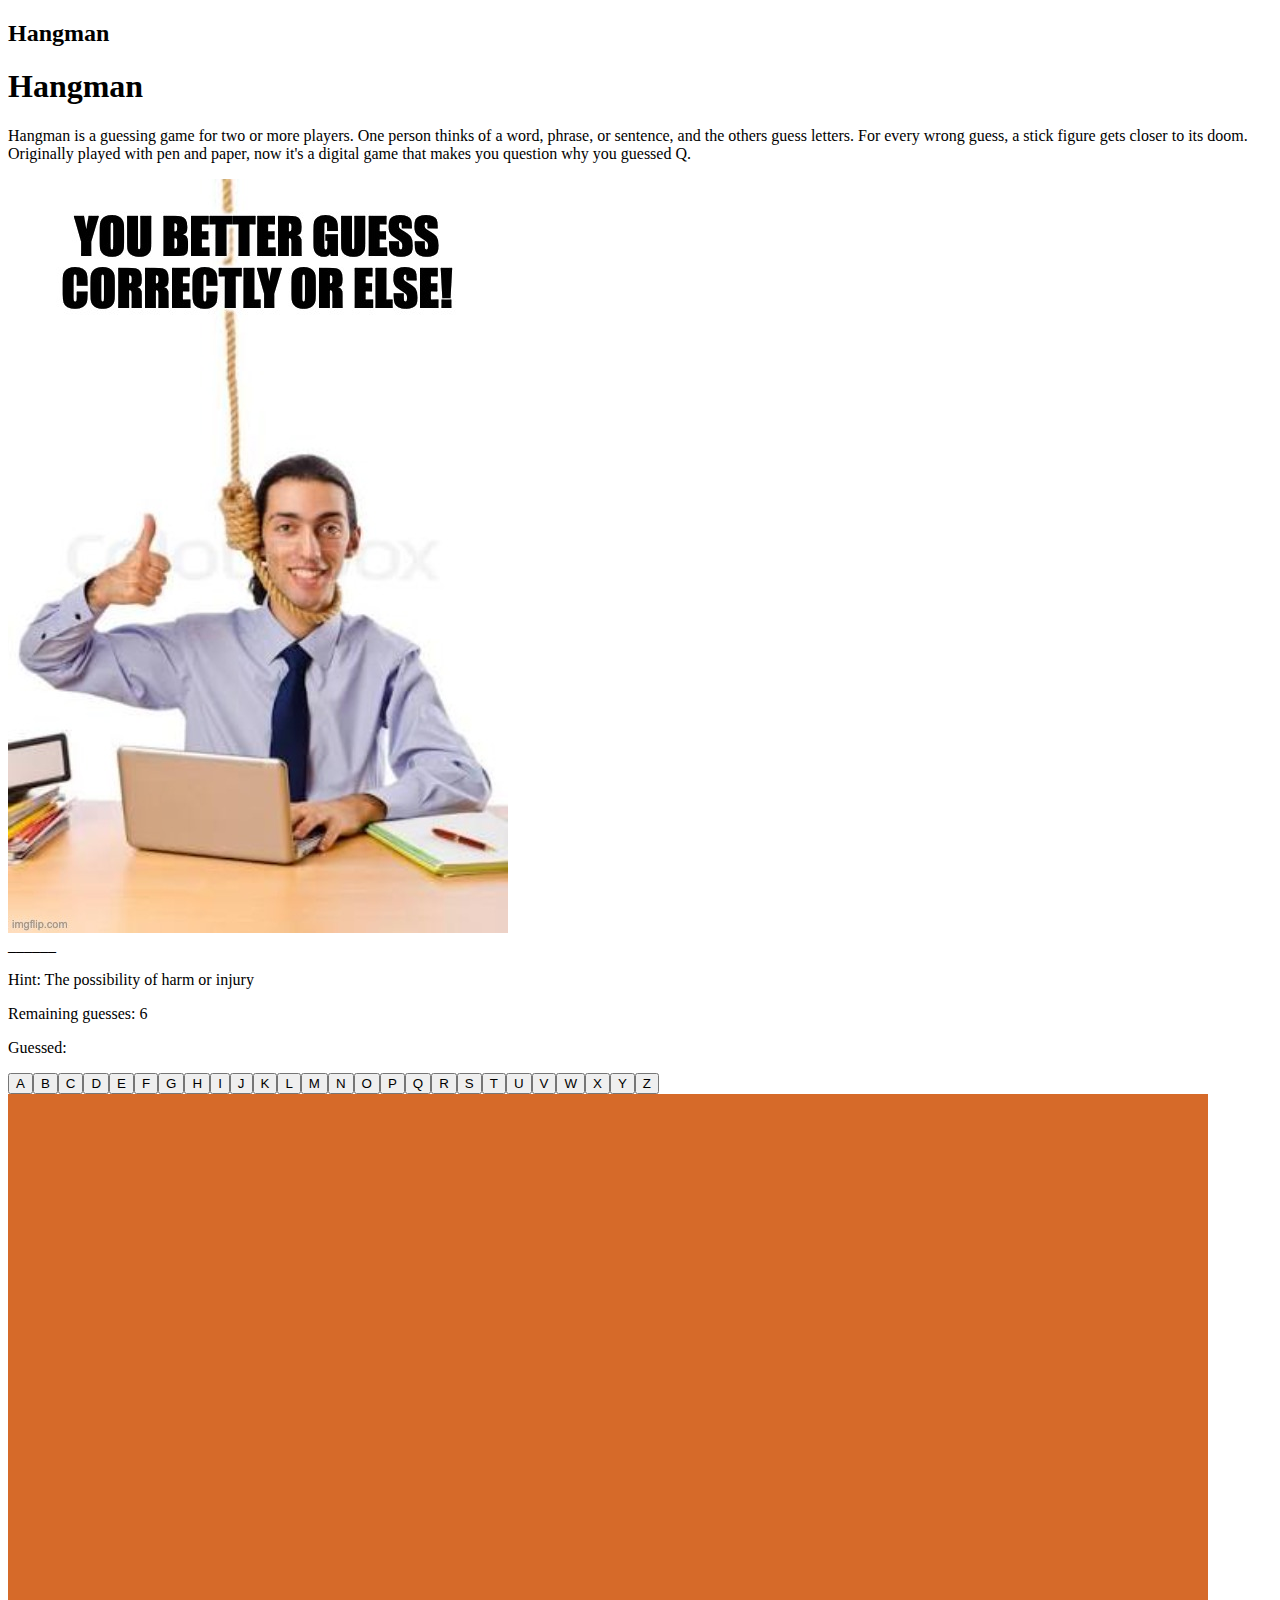
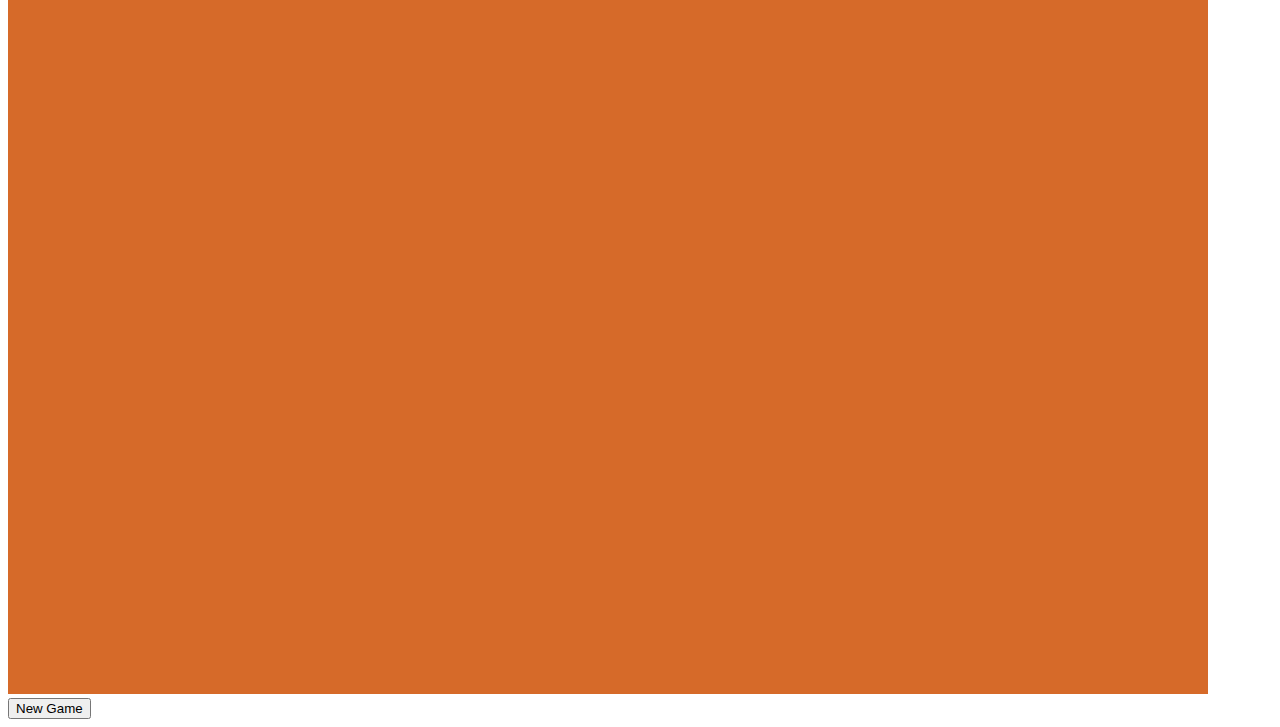
==== index.html @ 0e778fde "'initial commit'" ====
<!DOCTYPE html>
<!--
    author:     Sam
    version:    1.0
    comments:   for COMP 2312 - Final Project
-->
<html lang="en">

<head>
    <meta charset="UTF-8">
    <meta name="viewport" content="width=device-width, initial-scale=1.0">
    <link rel="stylesheet" href="./src/css/styles.scss">
    <title>Hangman Game</title>

    <script type="module" src="src/javascript/hangman-game.js" defer></script>

</head>

<body>
    <div class="wrapper-body">
        <header class="primary-header flex">
            <h2>Hangman</h2>
        </header>

        <main>
            <section class="grid"> 
                <div id="game-header">
                    <h1>Hangman</h1>
                    <p>Hangman is a guessing game for two or more players. One person thinks of a word, phrase, or sentence, and the others guess letters. For every wrong guess, a stick figure gets closer to its doom. Originally played with pen and paper, now it's a digital game that makes you question why you guessed Q.
                    </p>
                </div> 
                <aside role="presentation" id="game-pic">
                    <img src="./src/assets/images/hangman-banner-pic.jpg" alt="Hangman Game State">
                </aside>
            </section>

            <section id="game-container">
                <div id="word-display"></div>
                <div id="word-hint"></div>
                <div id="hangman-drawing"></div>
                <div id="guessed-letters"></div>
                <div id="message"></div>
                <div class="grid">
                    <div class="flex" id="keyboard"></div>
                    <aside id="hangman-pic">
                        <img src="./src/assets/images/hangman-pic-0.jpg" alt="Hangman">
                    </aside>
                </div>
                <button id="new-game-btn">New Game</button>
            </section>

        </main>
    </div>
</body>

</html>
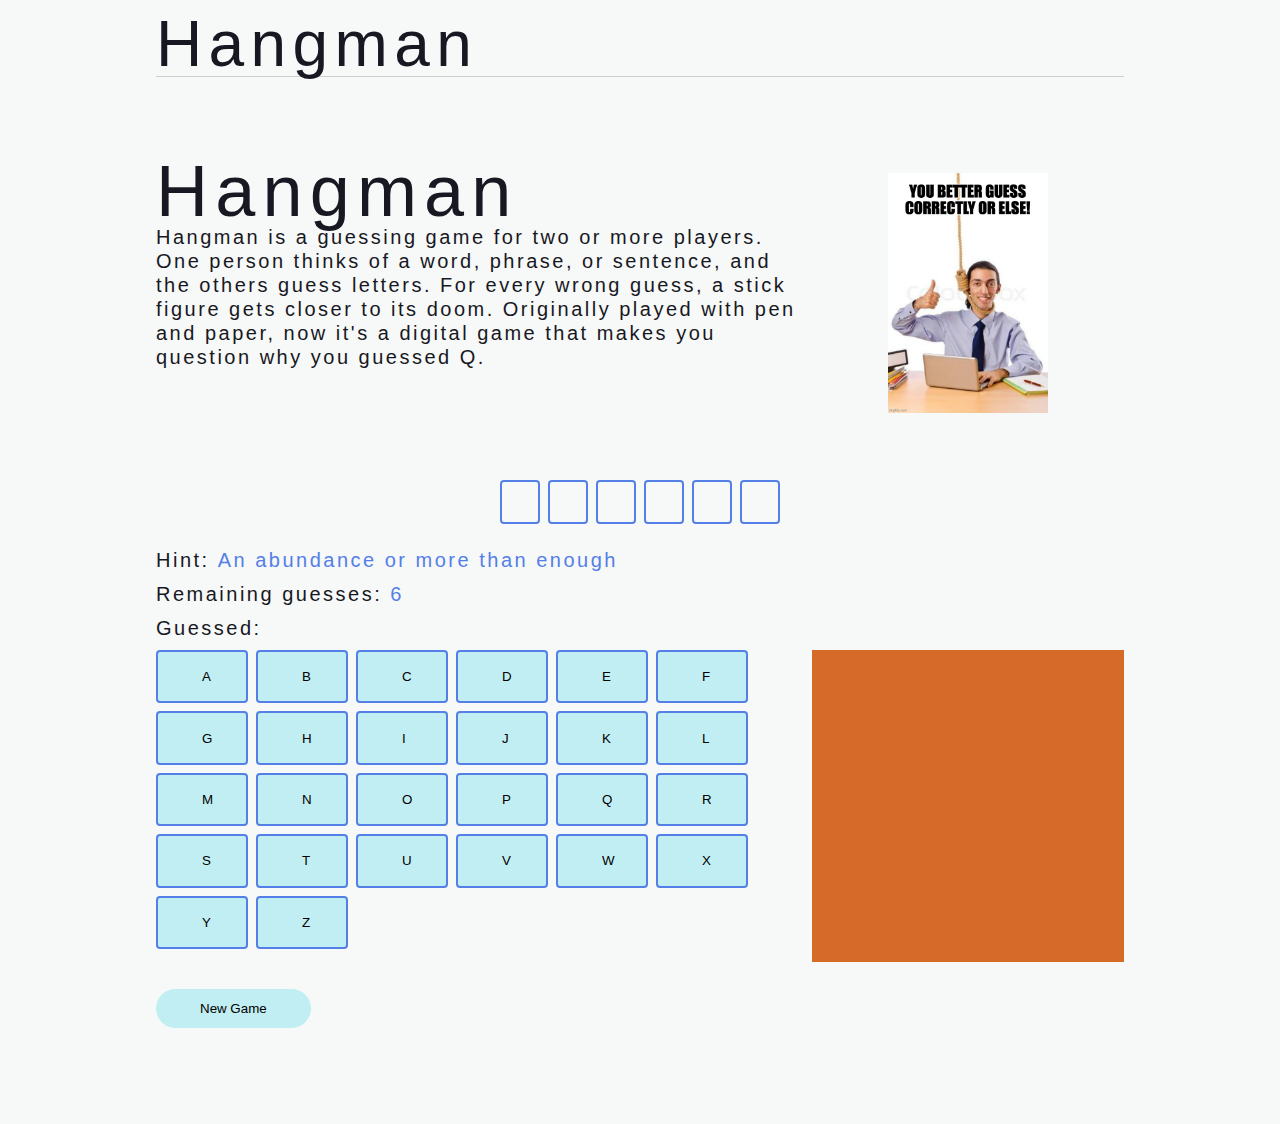
==== commit 5c573db3: "'added mixins sass'" ====
--- a/index.html
+++ b/index.html
@@ -9,7 +9,7 @@
 <head>
     <meta charset="UTF-8">
     <meta name="viewport" content="width=device-width, initial-scale=1.0">
-    <link rel="stylesheet" href="./src/css/styles.scss">
+    <link rel="stylesheet" href="./css/styles.css">
     <title>Hangman Game</title>
 
     <script type="module" src="src/javascript/hangman-game.js" defer></script>
--- a/css/styles.css
+++ b/css/styles.css
@@ -0,0 +1,296 @@
+@import url(./meyerweb-css-reset.css);
+@import url(./base-styles.css);
+
+
+.flex {
+    display: flex;
+    gap: 2rem;
+}
+
+.axsblty {
+    clip: rect(1px,1px,1px,1px);
+    border: 0 !important;
+    height: 1px !important;
+    overflow: hidden;
+    padding: 0 !important;
+    position: absolute !important;
+    width: 1px !important;
+}
+
+/* HEADER */
+header {
+    width: 100%;
+    top: 0;
+    position: sticky;
+    z-index: 100;
+    border-bottom: 1px solid var(--grey-01);
+    justify-content: flex-start;
+    background-color: var(--white-primary);
+    padding-top: 1.75rem;
+}
+
+/* BUTTONS */
+
+button {
+    font-family: var(--secondary-font-regular);
+    background-color: var(--light-blue-02);
+    padding: 0.75rem 2.75rem;
+    border-style: none;
+    border-radius: 50px;
+    cursor: pointer;
+    transition: transform 0.1s ease-in-out;
+    transform: scale(1);
+}
+
+.btn-main {
+    font-size: 1.15rem;
+}
+
+#btn-form {
+    transition: transform 0.1s ease-in-out;
+    transform: scale(1);
+}
+
+.btn-main:hover, #btn-form:hover {
+    background-color: var(--orange-01);
+}
+
+.btn-main:active, #btn-form:active {
+    transform: scale(0.95);
+}
+
+/* MAIN BODY */
+
+.wrapper-body {
+    max-width: 1000px;
+    margin: 0 auto; /* Centers the body */
+    box-sizing: border-box;
+    overflow-x: hidden;
+    padding: 0 1rem;
+}
+
+main {
+    width: 100%;
+    margin: 2rem 0 1rem;
+}
+
+p, h1, h2, h3, h4, h5, h6 {
+    word-wrap: break-word;
+    overflow-wrap: break-word;
+}
+
+
+h1, h2, h3, h4, h5, h6 {
+    font-family: var(--heading-font-bold);
+    letter-spacing: 0.1em;
+    margin-bottom: 1rem;
+}
+
+h1 {
+    font-size: 2rem;
+    line-height: calc(1.5rem + 4px);
+}
+
+h2 {
+    font-size: 1.5rem;
+    line-height: calc(1.25rem + 4px);
+}
+
+p {
+    font-size: 1rem;
+    line-height: calc(1rem + 4px);
+    margin-bottom: 0.625rem;
+    letter-spacing: 0.125em;
+}
+
+section {
+    margin-bottom: 4rem;
+}
+
+.grid {
+    width: 100%;
+    display: grid;
+    grid-template-columns: repeat(12, 1fr);
+    grid-template-rows: auto; /* Add auto rows to accommodate multiple rows */
+    gap: 1rem;
+}
+
+img {
+    width: 100%;
+    height: auto;
+    object-fit: cover;
+}
+
+.txt-blue {
+    color: var(--blue-01);
+    font-family: var(--main-font-medium);
+}
+
+.txt-red {
+    color: var(--orange-01);
+    font-family: var(--main-font-medium);
+}
+
+.wrapper-article {
+    border: 1px solid var(--grey-01);
+    border-radius: 8px;
+    padding: 1.75rem 1rem 1rem;
+}
+
+input, li {
+    font-family: var(--secondary-font-regular);
+}
+
+li {
+    font-size: 1rem;
+    line-height: calc(1rem + 4px);
+    margin: 1rem 0 1rem 1rem;
+    padding: 0.5rem 1rem 0.5rem 3rem;
+    background-repeat: no-repeat;
+    background-image: url(../assets/images/circle-ok.svg);
+    background-position: left 0.5rem top 0.5rem;
+}
+
+/* HANGMAN GAME */
+#keyboard, #game-header {
+    grid-area: 1 / 1 / 1 / -1;
+}
+
+#game-pic, #hangman-pic {
+    grid-area: 2 / 1 / 2 / -1;
+}
+
+
+#word-display {
+    display: flex;
+    justify-content: center;
+    gap: 0.5rem;
+    font-size: 1.15rem; 
+    margin-bottom: 1.5rem;
+}
+
+#word-display span {
+    width: 2.5rem;
+    text-align: center;
+    border: 2px solid var(--blue-01);
+    border-radius: 4px;
+    padding-top: 0.5rem;
+    padding-bottom: 0.5rem;
+}
+
+#word-display span.guessed {
+    color: #000;
+}
+
+#word-display span.unguessed {
+    color: transparent;
+}
+
+#keyboard {
+    gap: 0.5rem;
+    flex-wrap: wrap;
+    margin-bottom: 1rem;
+}
+
+#keyboard > button {
+    width: 2rem;
+    text-align: center;
+    border: 2px solid var(--blue-01);
+    border-radius: 4px;
+    padding-top: 0.5rem;
+    padding-bottom: 0.5rem;
+
+}
+
+#game-pic > img {
+    height: 240px;
+    object-fit: contain;
+}
+
+#hanman-pic > img {
+    height: 120px;
+    object-fit: contain;
+}
+
+#new-game-btn {
+    margin-top: 1.5rem;
+}
+
+@keyframes fadeIn {
+    from { opacity: 0; }
+    to { opacity: 1; }
+  }
+  
+  .fade-in {
+    animation: fadeIn 1s ease-in;
+}
+
+@media (min-width: 767px) { 
+
+     /* MAIN BODY */
+     main {
+        margin: 4rem 0;
+    }
+
+    
+    h1 {
+        font-size: 4rem;
+        line-height: calc(1.75rem + 4px);
+    }
+    
+    h2 {
+        font-size: 3rem;
+        line-height: calc(1.675rem + 4px);
+    }
+
+    p {
+        font-size: 1.15rem;
+        line-height: calc(1.15rem + 4px);
+    }
+
+    /* HANGMAN GAME */
+    #keyboard, #game-header {
+        grid-area: 1 / 1 / 1 / 9;
+    }
+    
+    #game-pic, #hangman-pic {
+        grid-area: 1 / 9 / 1 / -1;
+    }
+
+    #word-display {
+        font-size: 1.25rem; 
+    }
+
+    #hanman-pic > img {
+        height: auto;
+    }
+
+}
+
+@media (min-width: 992px) {
+
+    /* MAIN BODY */
+    main {
+        margin: 6rem 0;
+    }
+
+    h1 {
+        font-size: 4.5rem;
+        line-height: calc(2rem + 4px);
+    }
+    
+    h2 {
+        font-size: 4rem;
+        line-height: calc(1.75rem + 4px);
+    }
+
+    p {
+        font-size: 1.25rem;
+        line-height: calc(1.25rem + 4px);
+    }
+
+    /* HANGMAN GAME */
+    #word-display {
+        font-size: 1.5rem; 
+    }
+}